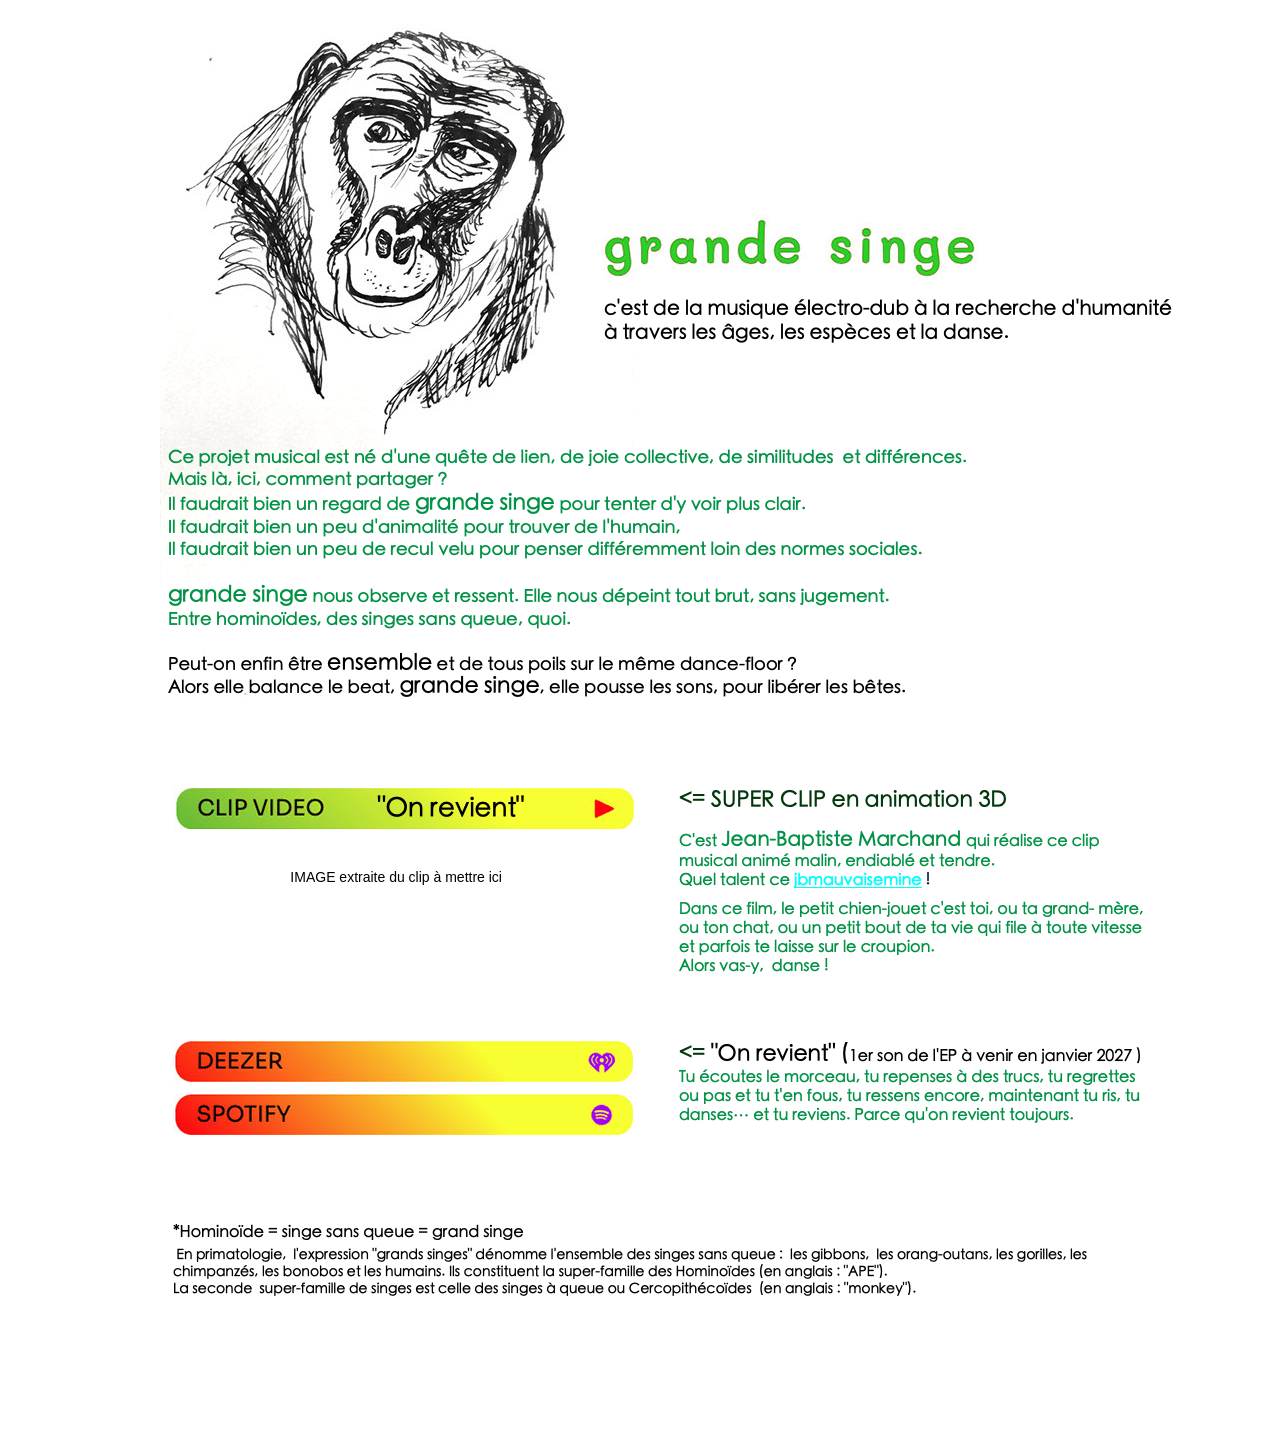
==== index.html @ a8f33d70 "Add files via upload" ====
<!DOCTYPE html>
<html class="nojs html css_verticalspacer" lang="fr-FR">
 <head>

  <meta http-equiv="Content-type" content="text/html;charset=UTF-8"/>
  <meta name="generator" content="2018.0.0.379"/>
  
  <script type="text/javascript">
   // Update the 'nojs'/'js' class on the html node
document.documentElement.className = document.documentElement.className.replace(/\bnojs\b/g, 'js');

// Check that all required assets are uploaded and up-to-date
if(typeof Muse == "undefined") window.Muse = {}; window.Muse.assets = {"required":["museutils.js", "museconfig.js", "jquery.watch.js", "require.js", "index.css"], "outOfDate":[]};
</script>
  
  <title>page grande singe unique</title>
  <!-- CSS -->
  <link rel="stylesheet" type="text/css" href="css/site_global.css?crc=3926974155"/>
  <link rel="stylesheet" type="text/css" href="css/master_copie--de-grande-singe.css?crc=3824530138"/>
  <link rel="stylesheet" type="text/css" href="css/index.css?crc=3778093501" id="pagesheet"/>
   </head>
 <body>

  <div class="clearfix" id="page"><!-- group -->
   <div class="grpelem" id="u10924"><!-- content --></div>
   <!-- m_editable region-id="editable-static-tag-U11011-BP_infinity" template="index.html" data-type="image" -->
   <div class="clip_frame grpelem" id="u11011" data-muse-uid="U11011" data-muse-type="img_frame"><!-- image -->
    <img class="block" id="u11011_img" src="images/grande%20singe%20rectangle%20-%20clair-crop-u11011.jpg?crc=208035547" alt="" width="475" height="724" data-muse-src="images/grande%20singe%20rectangle%20-%20clair-crop-u11011.jpg?crc=208035547"/>
   </div>
   <!-- /m_editable -->
   <img class="grpelem" id="u10946-32" alt="Ce projet musical est né d'une quête de lien, de joie collective, de similitudes et différences. Mais là, ici, comment partager ? Il faudrait bien un regard de grande singe pour tenter d'y voir plus clair. Il faudrait bien un peu d'animalité pour trouver de l'humain, Il faudrait bien un peu de recul velu pour penser différemment loin des normes sociales. grande singe nous observe et ressent. Elle nous dépeint tout brut, sans jugement. Entre hominoïdes, des singes sans queue, quoi. Peut-on enfin être ensemble et de tous poils sur le même dance-floor ? Alors elle balance le beat, grande singe, elle pousse les sons, pour libérer les bêtes. " width="1000" height="273" src="images/u10946-32.png?crc=3917825367" data-IBE-flags="txtStyleSrc"/><!-- rasterized frame -->
   <!-- m_editable region-id="editable-static-tag-U10943-BP_infinity" template="index.html" data-type="image" -->
   <div class="clip_frame grpelem" id="u10943" data-muse-uid="U10943" data-muse-type="img_frame"><!-- image -->
    <img class="block" id="u10943_img" src="images/grandes%20singe%20titre-crop-u10943.jpg?crc=4158777991" alt="" width="438" height="66" data-muse-src="images/grandes%20singe%20titre-crop-u10943.jpg?crc=4158777991"/>
   </div>
   <!-- /m_editable -->
   <img class="grpelem" id="u10948-22" alt="&lt;= SUPER CLIP en animation 3D C'est Jean-Baptiste Marchand qui réalise ce clip musical animé malin, endiablé et tendre. Quel talent ce jbmauvaisemine ! Dans ce film, le petit chien-jouet c'est toi, ou ta grand- mère, ou ton chat, ou un petit bout de ta vie qui file à toute vitesse et parfois te laisse sur le croupion. Alors vas-y, danse !" width="469" height="188" src="images/u10948-22.png?crc=273986300" data-IBE-flags="txtStyleSrc"/><!-- rasterized frame -->
   <!-- m_editable region-id="editable-static-tag-U10977-BP_infinity" template="index.html" data-type="image" -->
   <div class="clip_frame grpelem" id="u10977" data-muse-uid="U10977" data-muse-type="img_frame"><!-- image -->
    <img class="block" id="u10977_img" src="images/grandes%20singe%20titre-crop-u10977.jpg?crc=3786342400" alt="" width="461" height="42" data-muse-src="images/grandes%20singe%20titre-crop-u10977.jpg?crc=3786342400"/>
   </div>
   <!-- /m_editable -->
   <!-- m_editable region-id="editable-static-tag-U10984-BP_infinity" template="index.html" data-type="image" -->
   <div class="clip_frame grpelem" id="u10984" data-muse-uid="U10984" data-muse-type="img_frame"><!-- image -->
    <img class="block" id="u10984_img" src="images/grandes%20singe%20titre-crop-u10984.jpg?crc=515493444" alt="" width="461" height="41" data-muse-src="images/grandes%20singe%20titre-crop-u10984.jpg?crc=515493444"/>
   </div>
   <!-- /m_editable -->
   <!-- m_editable region-id="editable-static-tag-U10991-BP_infinity" template="index.html" data-type="image" -->
   <div class="clip_frame grpelem" id="u10991" data-muse-uid="U10991" data-muse-type="img_frame"><!-- image -->
    <img class="block" id="u10991_img" src="images/grandes%20singe%20titre-crop-u10991.jpg?crc=456586243" alt="" width="461" height="41" data-muse-src="images/grandes%20singe%20titre-crop-u10991.jpg?crc=456586243"/>
   </div>
   <!-- /m_editable -->
   <img class="grpelem" id="u11021-4" alt="&nbsp;&quot;On revient&quot; " width="263" height="32" src="images/u11021-4.png?crc=3901456231" data-IBE-flags="txtStyleSrc"/><!-- rasterized frame -->
   <img class="grpelem" id="u10945-5" alt="c'est de la musique électro-dub à la recherche d'humanité à travers les âges, les espèces et la danse. " width="581" height="124" src="images/u10945-5.png?crc=4028539823" data-IBE-flags="txtStyleSrc"/><!-- rasterized frame -->
   <img class="grpelem" id="u11029-9" alt="*Hominoïde = singe sans queue = grand singe En primatologie, l'expression &quot;grands singes&quot; dénomme l'ensemble des singes sans queue : les gibbons, les orang-outans, les gorilles, les chimpanzés, les bonobos et les humains. Ils constituent la super-famille des Hominoïdes (en anglais : &quot;APE&quot;). La seconde super-famille de singes est celle des singes à queue ou Cercopithécoïdes (en anglais : &quot;monkey&quot;)." width="975" height="129" src="images/u11029-9.png?crc=3942510475" data-IBE-flags="txtStyleSrc"/><!-- rasterized frame -->
   <img class="grpelem" id="u11035-9" alt="&lt;= &quot;On revient&quot; (1er son de l'EP à venir en janvier 2027 ) Tu écoutes le morceau, tu repenses à des trucs, tu regrettes ou pas et tu t'en fous, tu ressens encore, maintenant tu ris, tu danses… et tu reviens. Parce qu'on revient toujours. " width="469" height="102" src="images/u11035-9.png?crc=4120525140" data-IBE-flags="txtStyleSrc"/><!-- rasterized frame -->
   <!-- m_editable region-id="editable-static-tag-U11038-BP_infinity" template="index.html" data-type="html" data-ice-options="disableImageResize,link,txtStyleTarget" -->
   <div class="clearfix grpelem" id="u11038-6" data-muse-uid="U11038" data-muse-type="txt_frame" data-IBE-flags="txtStyleSrc"><!-- content -->
    <p>&nbsp;</p>
    <p>&nbsp;</p>
    <p>&nbsp;&nbsp;&nbsp;&nbsp;&nbsp;&nbsp;&nbsp;&nbsp;&nbsp;&nbsp;&nbsp;&nbsp;&nbsp;&nbsp;&nbsp;&nbsp;&nbsp;&nbsp;&nbsp;&nbsp;&nbsp;&nbsp;&nbsp; IMAGE extraite du clip à mettre ici</p>
   </div>
   <!-- /m_editable -->
   <div class="verticalspacer" data-offset-top="1315" data-content-above-spacer="1397" data-content-below-spacer="97"></div>
  </div>
  <!-- Other scripts -->
  <script type="text/javascript">
   // Decide weather to suppress missing file error or not based on preference setting
var suppressMissingFileError = false
</script>
  <script type="text/javascript">
   window.Muse.assets.check=function(d){if(!window.Muse.assets.checked){window.Muse.assets.checked=!0;var b={},c=function(a,b){if(window.getComputedStyle){var c=window.getComputedStyle(a,null);return c&&c.getPropertyValue(b)||c&&c[b]||""}if(document.documentElement.currentStyle)return(c=a.currentStyle)&&c[b]||a.style&&a.style[b]||"";return""},a=function(a){if(a.match(/^rgb/))return a=a.replace(/\s+/g,"").match(/([\d\,]+)/gi)[0].split(","),(parseInt(a[0])<<16)+(parseInt(a[1])<<8)+parseInt(a[2]);if(a.match(/^\#/))return parseInt(a.substr(1),
16);return 0},g=function(g){for(var f=document.getElementsByTagName("link"),h=0;h<f.length;h++)if("text/css"==f[h].type){var i=(f[h].href||"").match(/\/?css\/([\w\-]+\.css)\?crc=(\d+)/);if(!i||!i[1]||!i[2])break;b[i[1]]=i[2]}f=document.createElement("div");f.className="version";f.style.cssText="display:none; width:1px; height:1px;";document.getElementsByTagName("body")[0].appendChild(f);for(h=0;h<Muse.assets.required.length;){var i=Muse.assets.required[h],l=i.match(/([\w\-\.]+)\.(\w+)$/),k=l&&l[1]?
l[1]:null,l=l&&l[2]?l[2]:null;switch(l.toLowerCase()){case "css":k=k.replace(/\W/gi,"_").replace(/^([^a-z])/gi,"_$1");f.className+=" "+k;k=a(c(f,"color"));l=a(c(f,"backgroundColor"));k!=0||l!=0?(Muse.assets.required.splice(h,1),"undefined"!=typeof b[i]&&(k!=b[i]>>>24||l!=(b[i]&16777215))&&Muse.assets.outOfDate.push(i)):h++;f.className="version";break;case "js":h++;break;default:throw Error("Unsupported file type: "+l);}}d?d().jquery!="1.8.3"&&Muse.assets.outOfDate.push("jquery-1.8.3.min.js"):Muse.assets.required.push("jquery-1.8.3.min.js");
f.parentNode.removeChild(f);if(Muse.assets.outOfDate.length||Muse.assets.required.length)f="Certains fichiers sur le serveur sont peut-être manquants ou incorrects. Videz le cache du navigateur et réessayez. Si le problème persiste, contactez le créateur du site.",g&&Muse.assets.outOfDate.length&&(f+="\nOut of date: "+Muse.assets.outOfDate.join(",")),g&&Muse.assets.required.length&&(f+="\nMissing: "+Muse.assets.required.join(",")),suppressMissingFileError?(f+="\nUse SuppressMissingFileError key in AppPrefs.xml to show missing file error pop up.",console.log(f)):alert(f)};location&&location.search&&location.search.match&&location.search.match(/muse_debug/gi)?
setTimeout(function(){g(!0)},5E3):g()}};
var muse_init=function(){require.config({baseUrl:""});require(["jquery","museutils","whatinput","jquery.watch"],function(d){var $ = d;$(document).ready(function(){try{
window.Muse.assets.check($);/* body */
Muse.Utils.transformMarkupToFixBrowserProblemsPreInit();/* body */
Muse.Utils.prepHyperlinks(true);/* body */
Muse.Utils.makeButtonsVisibleAfterSettingMinWidth();/* body */
Muse.Utils.fullPage('#page');/* 100% height page */
Muse.Utils.showWidgetsWhenReady();/* body */
Muse.Utils.transformMarkupToFixBrowserProblems();/* body */
}catch(b){if(b&&"function"==typeof b.notify?b.notify():Muse.Assert.fail("Error calling selector function: "+b),false)throw b;}})})};

</script>
  <!-- RequireJS script -->
  <script src="scripts/require.js?crc=4157109226" type="text/javascript" async data-main="scripts/museconfig.js?crc=380897831" onload="if (requirejs) requirejs.onError = function(requireType, requireModule) { if (requireType && requireType.toString && requireType.toString().indexOf && 0 <= requireType.toString().indexOf('#scripterror')) window.Muse.assets.check(); }" onerror="window.Muse.assets.check();"></script>
   </body>
</html>
---- css/site_global.css ----
html{min-height:100%;min-width:100%;-ms-text-size-adjust:none;}body,div,dl,dt,dd,ul,ol,li,nav,h1,h2,h3,h4,h5,h6,pre,code,form,fieldset,legend,input,button,textarea,p,blockquote,th,td,a{margin:0px;padding:0px;border-width:0px;border-style:solid;border-color:transparent;-webkit-transform-origin:left top;-ms-transform-origin:left top;-o-transform-origin:left top;transform-origin:left top;background-repeat:no-repeat;}button.submit-btn{-moz-box-sizing:content-box;-webkit-box-sizing:content-box;box-sizing:content-box;}.transition{-webkit-transition-property:background-image,background-position,background-color,border-color,border-radius,color,font-size,font-style,font-weight,letter-spacing,line-height,text-align,box-shadow,text-shadow,opacity;transition-property:background-image,background-position,background-color,border-color,border-radius,color,font-size,font-style,font-weight,letter-spacing,line-height,text-align,box-shadow,text-shadow,opacity;}.transition *{-webkit-transition:inherit;transition:inherit;}table{border-collapse:collapse;border-spacing:0px;}fieldset,img{border:0px;border-style:solid;-webkit-transform-origin:left top;-ms-transform-origin:left top;-o-transform-origin:left top;transform-origin:left top;}address,caption,cite,code,dfn,em,strong,th,var,optgroup{font-style:inherit;font-weight:inherit;}del,ins{text-decoration:none;}li{list-style:none;}caption,th{text-align:left;}h1,h2,h3,h4,h5,h6{font-size:100%;font-weight:inherit;}input,button,textarea,select,optgroup,option{font-family:inherit;font-size:inherit;font-style:inherit;font-weight:inherit;}.form-grp input,.form-grp textarea{-webkit-appearance:none;-webkit-border-radius:0;}body{font-family:Arial, Helvetica Neue, Helvetica, sans-serif;text-align:left;font-size:14px;line-height:17px;word-wrap:break-word;text-rendering:optimizeLegibility;-moz-font-feature-settings:'liga';-ms-font-feature-settings:'liga';-webkit-font-feature-settings:'liga';font-feature-settings:'liga';}a:link{color:#00FFFF;text-decoration:underline;}a:visited{color:#00FFFF;text-decoration:underline;}a:hover{color:#00FFFF;font-weight:bold;text-decoration:underline;}a:active{color:#F7931E;text-decoration:inherit;}a.nontext{color:black;text-decoration:none;font-style:normal;font-weight:normal;}.ts-Style-de-lien-par-d-faut--MENU-jaune a:link{color:#FFFF00;text-decoration:inherit;}.ts-Style-de-lien-par-d-faut--MENU-jaune a:visited{color:#FFFF00;text-decoration:inherit;}.ts-Style-de-lien-par-d-faut--MENU-jaune a:hover{color:#F7931E;font-weight:bold;text-decoration:inherit;}a,.ts-Style-de-lien-par-d-faut--MENU-jaune a,.ts-Style-de-lien-par-d-faut--MENU-bleu a{color:inherit;text-decoration:inherit;}.ts-Style-de-lien-par-d-faut--MENU-bleu a:link{color:#00FFFF;text-decoration:inherit;}.ts-Style-de-lien-par-d-faut--MENU-bleu a:visited{color:#00FFFF;text-decoration:inherit;}.ts-Style-de-lien-par-d-faut--MENU-bleu a:hover{color:#00FFFF;font-weight:bold;text-decoration:underline;}.ts-Style-de-lien-par-d-faut--MENU-jaune a:active,.ts-Style-de-lien-par-d-faut--MENU-bleu a:active{color:#F7931E;text-decoration:inherit;}.normal_text{color:#000000;direction:ltr;font-family:Arial, Helvetica Neue, Helvetica, sans-serif;font-size:14px;font-style:normal;font-weight:normal;letter-spacing:0px;line-height:17px;text-align:left;text-decoration:none;text-indent:0px;text-transform:none;vertical-align:0px;padding:0px;}.list0 li:before{position:absolute;right:100%;letter-spacing:0px;text-decoration:none;font-weight:normal;font-style:normal;}.rtl-list li:before{right:auto;left:100%;}.nls-None > li:before,.nls-None .list3 > li:before,.nls-None .list6 > li:before{margin-right:6px;content:'•';}.nls-None .list1 > li:before,.nls-None .list4 > li:before,.nls-None .list7 > li:before{margin-right:6px;content:'○';}.nls-None,.nls-None .list1,.nls-None .list2,.nls-None .list3,.nls-None .list4,.nls-None .list5,.nls-None .list6,.nls-None .list7,.nls-None .list8{padding-left:34px;}.nls-None.rtl-list,.nls-None .list1.rtl-list,.nls-None .list2.rtl-list,.nls-None .list3.rtl-list,.nls-None .list4.rtl-list,.nls-None .list5.rtl-list,.nls-None .list6.rtl-list,.nls-None .list7.rtl-list,.nls-None .list8.rtl-list{padding-left:0px;padding-right:34px;}.nls-None .list2 > li:before,.nls-None .list5 > li:before,.nls-None .list8 > li:before{margin-right:6px;content:'-';}.nls-None.rtl-list > li:before,.nls-None .list1.rtl-list > li:before,.nls-None .list2.rtl-list > li:before,.nls-None .list3.rtl-list > li:before,.nls-None .list4.rtl-list > li:before,.nls-None .list5.rtl-list > li:before,.nls-None .list6.rtl-list > li:before,.nls-None .list7.rtl-list > li:before,.nls-None .list8.rtl-list > li:before{margin-right:0px;margin-left:6px;}.TabbedPanelsTab{white-space:nowrap;}.MenuBar .MenuBarView,.MenuBar .SubMenuView{display:block;list-style:none;}.MenuBar .SubMenu{display:none;position:absolute;}.NoWrap{white-space:nowrap;word-wrap:normal;}.rootelem{margin-left:auto;margin-right:auto;}.colelem{display:inline;float:left;clear:both;}.clearfix:after{content:"\0020";visibility:hidden;display:block;height:0px;clear:both;}*:first-child+html .clearfix{zoom:1;}.clip_frame{overflow:hidden;}.popup_anchor{position:relative;width:0px;height:0px;}.allow_click_through *{pointer-events:auto;}.popup_element{z-index:100000;}.svg{display:block;vertical-align:top;}span.wrap{content:'';clear:left;display:block;}span.actAsInlineDiv{display:inline-block;}.position_content,.excludeFromNormalFlow{float:left;}.preload_images{position:absolute;overflow:hidden;left:-9999px;top:-9999px;height:1px;width:1px;}.preload{height:1px;width:1px;}.animateStates{-webkit-transition:0.3s ease-in-out;-moz-transition:0.3s ease-in-out;-o-transition:0.3s ease-in-out;transition:0.3s ease-in-out;}[data-whatinput="mouse"] *:focus,[data-whatinput="touch"] *:focus,input:focus,textarea:focus{outline:none;}textarea{resize:none;overflow:auto;}.allow_click_through,.fld-prompt{pointer-events:none;}.wrapped-input{position:absolute;top:0px;left:0px;background:transparent;border:none;}.submit-btn{z-index:50000;cursor:pointer;}.anchor_item{width:22px;height:18px;}.MenuBar .SubMenuVisible,.MenuBarVertical .SubMenuVisible,.MenuBar .SubMenu .SubMenuVisible,.popup_element.Active,span.actAsPara,.actAsDiv,a.nonblock.nontext,img.block{display:block;}.widget_invisible,.js .invi,.js .mse_pre_init{visibility:hidden;}.ose_ei{visibility:hidden;z-index:0;}.no_vert_scroll{overflow-y:hidden;}.always_vert_scroll{overflow-y:scroll;}.always_horz_scroll{overflow-x:scroll;}.fullscreen{overflow:hidden;left:0px;top:0px;position:fixed;height:100%;width:100%;-moz-box-sizing:border-box;-webkit-box-sizing:border-box;-ms-box-sizing:border-box;box-sizing:border-box;}.fullwidth{position:absolute;}.borderbox{-moz-box-sizing:border-box;-webkit-box-sizing:border-box;-ms-box-sizing:border-box;box-sizing:border-box;}.scroll_wrapper{position:absolute;overflow:auto;left:0px;right:0px;top:0px;bottom:0px;padding-top:0px;padding-bottom:0px;margin-top:0px;margin-bottom:0px;}.browser_width > *{position:absolute;left:0px;right:0px;}.grpelem,.accordion_wrapper{display:inline;float:left;}.fld-checkbox input[type=checkbox],.fld-radiobutton input[type=radio]{position:absolute;overflow:hidden;clip:rect(0px, 0px, 0px, 0px);height:1px;width:1px;margin:-1px;padding:0px;border:0px;}.fld-checkbox input[type=checkbox] + label,.fld-radiobutton input[type=radio] + label{display:inline-block;background-repeat:no-repeat;cursor:pointer;float:left;width:100%;height:100%;}.pointer_cursor,.fld-recaptcha-mode,.fld-recaptcha-refresh,.fld-recaptcha-help{cursor:pointer;}p,h1,h2,h3,h4,h5,h6,ol,ul,span.actAsPara{max-height:1000000px;}.superscript{vertical-align:super;font-size:66%;line-height:0px;}.subscript{vertical-align:sub;font-size:66%;line-height:0px;}.horizontalSlideShow{-ms-touch-action:pan-y;touch-action:pan-y;}.verticalSlideShow{-ms-touch-action:pan-x;touch-action:pan-x;}.colelem100,.verticalspacer{clear:both;}.list0 li,.MenuBar .MenuItemContainer,.SlideShowContentPanel .fullscreen img,.css_verticalspacer .verticalspacer{position:relative;}.popup_element.Inactive,.js .disn,.js .an_invi,.hidden,.breakpoint{display:none;}#muse_css_mq{position:absolute;display:none;background-color:#FFFFFE;}.fluid_height_spacer{width:0.01px;}.muse_check_css{display:none;position:fixed;}@media screen and (-webkit-min-device-pixel-ratio:0){body{text-rendering:auto;}}
---- css/master_copie--de-grande-singe.css ----
/* empty css file */
---- css/index.css ----
.version.index{color:#0000E1;background-color:#3121BD;}#page{z-index:1;width:960px;min-height:485px;background-image:none;border-width:0px;border-color:#000000;background-color:transparent;padding-bottom:15px;margin-left:auto;margin-right:auto;}#u10924{z-index:2;width:571px;height:1379px;position:relative;margin-right:-10000px;margin-top:-18px;left:-100px;}.ie #u10924{background-color:#FFFFFF;opacity:0.01;-ms-filter:"progid:DXImageTransform.Microsoft.Alpha(Opacity=1)";filter:alpha(opacity=1);}#u11011{z-index:3;width:474px;background-color:transparent;position:relative;margin-right:-10000px;margin-top:-36px;}#u10946-32{z-index:5;display:block;vertical-align:top;position:relative;margin-right:-10000px;margin-top:410px;left:8px;}#u10943{z-index:37;width:438px;background-color:transparent;position:relative;margin-right:-10000px;margin-top:178px;left:409px;}#u10948-22{z-index:39;display:block;vertical-align:top;position:relative;margin-right:-10000px;margin-top:751px;left:519px;}#u10977{z-index:61;width:461px;background-color:transparent;position:relative;margin-right:-10000px;margin-top:751px;left:13px;}#u10984{z-index:63;width:461px;background-color:transparent;position:relative;margin-right:-10000px;margin-top:1005px;left:13px;}#u10991{z-index:65;width:461px;background-color:transparent;position:relative;margin-right:-10000px;margin-top:1058px;left:13px;}#u11021-4{z-index:67;display:block;vertical-align:top;position:relative;margin-right:-10000px;margin-top:756px;left:211px;}#u10945-5{z-index:71;display:block;vertical-align:top;position:relative;margin-right:-10000px;margin-top:260px;left:444px;}#u11029-9{z-index:76;display:block;vertical-align:top;position:relative;margin-right:-10000px;margin-top:1186px;left:13px;}#u11035-9{z-index:85;display:block;vertical-align:top;position:relative;margin-right:-10000px;margin-top:1005px;left:519px;}#u11038-6{z-index:94;width:414px;min-height:132px;background-color:transparent;position:relative;margin-right:-10000px;margin-top:799px;left:37px;}.css_verticalspacer .verticalspacer{height:calc(100vh - 1494px);}#muse_css_mq,.html{background-color:#FFFFFF;}body{position:relative;min-width:960px;padding-top:36px;padding-bottom:36px;}
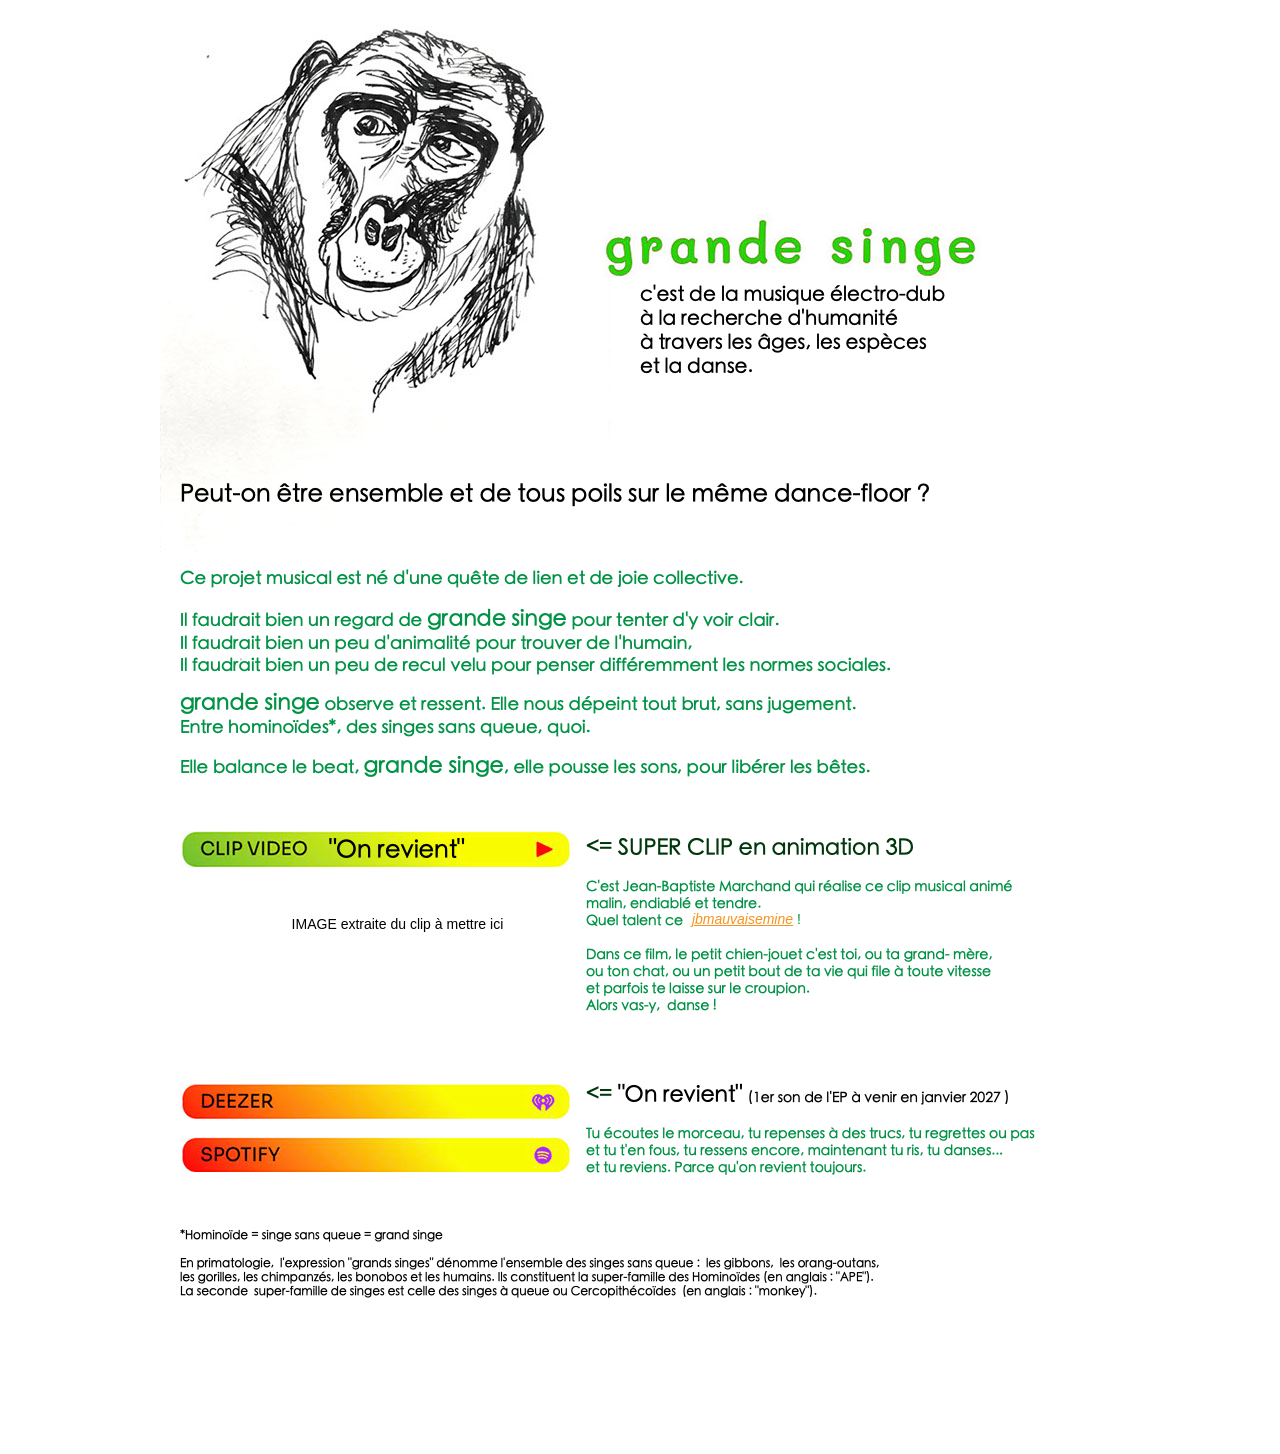
==== commit ba83e7e9: "Add files via upload" ====
--- a/index.html
+++ b/index.html
@@ -13,11 +13,11 @@
 if(typeof Muse == "undefined") window.Muse = {}; window.Muse.assets = {"required":["museutils.js", "museconfig.js", "jquery.watch.js", "require.js", "index.css"], "outOfDate":[]};
 </script>
   
-  <title>page grande singe unique</title>
+  <title>grande singe</title>
   <!-- CSS -->
-  <link rel="stylesheet" type="text/css" href="css/site_global.css?crc=3926974155"/>
-  <link rel="stylesheet" type="text/css" href="css/master_copie--de-grande-singe.css?crc=3824530138"/>
-  <link rel="stylesheet" type="text/css" href="css/index.css?crc=3778093501" id="pagesheet"/>
+  <link rel="stylesheet" type="text/css" href="css/site_global.css?crc=394689634"/>
+  <link rel="stylesheet" type="text/css" href="css/master_gabarit-grande-singe.css?crc=3824530138"/>
+  <link rel="stylesheet" type="text/css" href="css/index.css?crc=3834442740" id="pagesheet"/>
    </head>
  <body>
 
@@ -25,43 +25,54 @@
    <div class="grpelem" id="u10924"><!-- content --></div>
    <!-- m_editable region-id="editable-static-tag-U11011-BP_infinity" template="index.html" data-type="image" -->
    <div class="clip_frame grpelem" id="u11011" data-muse-uid="U11011" data-muse-type="img_frame"><!-- image -->
-    <img class="block" id="u11011_img" src="images/grande%20singe%20rectangle%20-%20clair-crop-u11011.jpg?crc=208035547" alt="" width="475" height="724" data-muse-src="images/grande%20singe%20rectangle%20-%20clair-crop-u11011.jpg?crc=208035547"/>
+    <img class="block" id="u11011_img" src="images/grande%20singe%20rectangle%20-%20clair-crop-u11011.jpg?crc=3883086718" alt="" width="452" height="689" data-muse-src="images/grande%20singe%20rectangle%20-%20clair-crop-u11011.jpg?crc=3883086718"/>
    </div>
    <!-- /m_editable -->
-   <img class="grpelem" id="u10946-32" alt="Ce projet musical est né d'une quête de lien, de joie collective, de similitudes et différences. Mais là, ici, comment partager ? Il faudrait bien un regard de grande singe pour tenter d'y voir plus clair. Il faudrait bien un peu d'animalité pour trouver de l'humain, Il faudrait bien un peu de recul velu pour penser différemment loin des normes sociales. grande singe nous observe et ressent. Elle nous dépeint tout brut, sans jugement. Entre hominoïdes, des singes sans queue, quoi. Peut-on enfin être ensemble et de tous poils sur le même dance-floor ? Alors elle balance le beat, grande singe, elle pousse les sons, pour libérer les bêtes. " width="1000" height="273" src="images/u10946-32.png?crc=3917825367" data-IBE-flags="txtStyleSrc"/><!-- rasterized frame -->
+   <img class="grpelem" id="u10946-25" alt="Ce projet musical est né d'une quête de lien et de joie collective. Il faudrait bien un regard de grande singe pour tenter d'y voir clair. Il faudrait bien un peu d'animalité pour trouver de l'humain, Il faudrait bien un peu de recul velu pour penser différemment les normes sociales. grande singe observe et ressent. Elle nous dépeint tout brut, sans jugement. Entre hominoïdes*, des singes sans queue, quoi. Elle balance le beat, grande singe, elle pousse les sons, pour libérer les bêtes." width="932" height="218" src="images/u10946-25.png?crc=197262563" data-IBE-flags="txtStyleSrc"/><!-- rasterized frame -->
    <!-- m_editable region-id="editable-static-tag-U10943-BP_infinity" template="index.html" data-type="image" -->
    <div class="clip_frame grpelem" id="u10943" data-muse-uid="U10943" data-muse-type="img_frame"><!-- image -->
-    <img class="block" id="u10943_img" src="images/grandes%20singe%20titre-crop-u10943.jpg?crc=4158777991" alt="" width="438" height="66" data-muse-src="images/grandes%20singe%20titre-crop-u10943.jpg?crc=4158777991"/>
+    <img class="block" id="u10943_img" src="images/grandes%20singe%20titre-crop-u10943.jpg?crc=78168127" alt="" width="438" height="66" data-muse-src="images/grandes%20singe%20titre-crop-u10943.jpg?crc=78168127"/>
    </div>
    <!-- /m_editable -->
-   <img class="grpelem" id="u10948-22" alt="&lt;= SUPER CLIP en animation 3D C'est Jean-Baptiste Marchand qui réalise ce clip musical animé malin, endiablé et tendre. Quel talent ce jbmauvaisemine ! Dans ce film, le petit chien-jouet c'est toi, ou ta grand- mère, ou ton chat, ou un petit bout de ta vie qui file à toute vitesse et parfois te laisse sur le croupion. Alors vas-y, danse !" width="469" height="188" src="images/u10948-22.png?crc=273986300" data-IBE-flags="txtStyleSrc"/><!-- rasterized frame -->
+   <img class="grpelem" id="u10948-19" alt="&lt;= SUPER CLIP en animation 3D C'est Jean-Baptiste Marchand qui réalise ce clip musical animé malin, endiablé et tendre. Quel talent ce Dans ce film, le petit chien-jouet c'est toi, ou ta grand- mère, ou ton chat, ou un petit bout de ta vie qui file à toute vitesse et parfois te laisse sur le croupion. Alors vas-y, danse !" width="469" height="179" src="images/u10948-19.png?crc=306227788" data-IBE-flags="txtStyleSrc"/><!-- rasterized frame -->
    <!-- m_editable region-id="editable-static-tag-U10977-BP_infinity" template="index.html" data-type="image" -->
    <div class="clip_frame grpelem" id="u10977" data-muse-uid="U10977" data-muse-type="img_frame"><!-- image -->
-    <img class="block" id="u10977_img" src="images/grandes%20singe%20titre-crop-u10977.jpg?crc=3786342400" alt="" width="461" height="42" data-muse-src="images/grandes%20singe%20titre-crop-u10977.jpg?crc=3786342400"/>
+    <img class="block" id="u10977_img" src="images/grandes%20singe%20titre-crop-u10977.jpg?crc=517582957" alt="" width="390" height="36" data-muse-src="images/grandes%20singe%20titre-crop-u10977.jpg?crc=517582957"/>
    </div>
    <!-- /m_editable -->
    <!-- m_editable region-id="editable-static-tag-U10984-BP_infinity" template="index.html" data-type="image" -->
    <div class="clip_frame grpelem" id="u10984" data-muse-uid="U10984" data-muse-type="img_frame"><!-- image -->
-    <img class="block" id="u10984_img" src="images/grandes%20singe%20titre-crop-u10984.jpg?crc=515493444" alt="" width="461" height="41" data-muse-src="images/grandes%20singe%20titre-crop-u10984.jpg?crc=515493444"/>
+    <img class="block" id="u10984_img" src="images/grandes%20singe%20titre-crop-u10984.jpg?crc=4028469671" alt="" width="390" height="35" data-muse-src="images/grandes%20singe%20titre-crop-u10984.jpg?crc=4028469671"/>
    </div>
    <!-- /m_editable -->
    <!-- m_editable region-id="editable-static-tag-U10991-BP_infinity" template="index.html" data-type="image" -->
    <div class="clip_frame grpelem" id="u10991" data-muse-uid="U10991" data-muse-type="img_frame"><!-- image -->
-    <img class="block" id="u10991_img" src="images/grandes%20singe%20titre-crop-u10991.jpg?crc=456586243" alt="" width="461" height="41" data-muse-src="images/grandes%20singe%20titre-crop-u10991.jpg?crc=456586243"/>
+    <img class="block" id="u10991_img" src="images/grandes%20singe%20titre-crop-u10991.jpg?crc=4023196597" alt="" width="390" height="35" data-muse-src="images/grandes%20singe%20titre-crop-u10991.jpg?crc=4023196597"/>
    </div>
    <!-- /m_editable -->
-   <img class="grpelem" id="u11021-4" alt="&nbsp;&quot;On revient&quot; " width="263" height="32" src="images/u11021-4.png?crc=3901456231" data-IBE-flags="txtStyleSrc"/><!-- rasterized frame -->
-   <img class="grpelem" id="u10945-5" alt="c'est de la musique électro-dub à la recherche d'humanité à travers les âges, les espèces et la danse. " width="581" height="124" src="images/u10945-5.png?crc=4028539823" data-IBE-flags="txtStyleSrc"/><!-- rasterized frame -->
-   <img class="grpelem" id="u11029-9" alt="*Hominoïde = singe sans queue = grand singe En primatologie, l'expression &quot;grands singes&quot; dénomme l'ensemble des singes sans queue : les gibbons, les orang-outans, les gorilles, les chimpanzés, les bonobos et les humains. Ils constituent la super-famille des Hominoïdes (en anglais : &quot;APE&quot;). La seconde super-famille de singes est celle des singes à queue ou Cercopithécoïdes (en anglais : &quot;monkey&quot;)." width="975" height="129" src="images/u11029-9.png?crc=3942510475" data-IBE-flags="txtStyleSrc"/><!-- rasterized frame -->
-   <img class="grpelem" id="u11035-9" alt="&lt;= &quot;On revient&quot; (1er son de l'EP à venir en janvier 2027 ) Tu écoutes le morceau, tu repenses à des trucs, tu regrettes ou pas et tu t'en fous, tu ressens encore, maintenant tu ris, tu danses… et tu reviens. Parce qu'on revient toujours. " width="469" height="102" src="images/u11035-9.png?crc=4120525140" data-IBE-flags="txtStyleSrc"/><!-- rasterized frame -->
+   <img class="grpelem" id="u11021-4" alt="&nbsp;&quot;On revient&quot; " width="171" height="31" src="images/u11021-4.png?crc=356208592" data-IBE-flags="txtStyleSrc"/><!-- rasterized frame -->
+   <img class="grpelem" id="u10945-10" alt="c'est de la musique électro-dub à la recherche d'humanité à travers les âges, les espèces et la danse." width="415" height="96" src="images/u10945-10.png?crc=490461376" data-IBE-flags="txtStyleSrc"/><!-- rasterized frame -->
+   <img class="grpelem" id="u11029-11" alt="*Hominoïde = singe sans queue = grand singe En primatologie, l'expression &quot;grands singes&quot; dénomme l'ensemble des singes sans queue : les gibbons, les orang-outans, les gorilles, les chimpanzés, les bonobos et les humains. Ils constituent la super-famille des Hominoïdes (en anglais : &quot;APE&quot;). La seconde super-famille de singes est celle des singes à queue ou Cercopithécoïdes (en anglais : &quot;monkey&quot;)." width="908" height="129" src="images/u11029-11.png?crc=424804955" data-IBE-flags="txtStyleSrc"/><!-- rasterized frame -->
+   <img class="grpelem" id="u11035-14" alt="&lt;= &quot;On revient&quot; (1er son de l'EP à venir en janvier 2027 ) Tu écoutes le morceau, tu repenses à des trucs, tu regrettes ou pas et tu t'en fous, tu ressens encore, maintenant tu ris, tu danses... et tu reviens. Parce qu'on revient toujours. " width="469" height="111" src="images/u11035-14.png?crc=3879833206" data-IBE-flags="txtStyleSrc"/><!-- rasterized frame -->
    <!-- m_editable region-id="editable-static-tag-U11038-BP_infinity" template="index.html" data-type="html" data-ice-options="disableImageResize,link,txtStyleTarget" -->
    <div class="clearfix grpelem" id="u11038-6" data-muse-uid="U11038" data-muse-type="txt_frame" data-IBE-flags="txtStyleSrc"><!-- content -->
     <p>&nbsp;</p>
     <p>&nbsp;</p>
-    <p>&nbsp;&nbsp;&nbsp;&nbsp;&nbsp;&nbsp;&nbsp;&nbsp;&nbsp;&nbsp;&nbsp;&nbsp;&nbsp;&nbsp;&nbsp;&nbsp;&nbsp;&nbsp;&nbsp;&nbsp;&nbsp;&nbsp;&nbsp; IMAGE extraite du clip à mettre ici</p>
+    <p id="u11038-4">&nbsp;IMAGE extraite du clip à mettre ici</p>
    </div>
    <!-- /m_editable -->
-   <div class="verticalspacer" data-offset-top="1315" data-content-above-spacer="1397" data-content-below-spacer="97"></div>
+   <img class="grpelem" id="u11041-6" alt="Peut-on être ensemble et de tous poils sur le même dance-floor ? " width="940" height="42" src="images/u11041-6.png?crc=4071096206" data-IBE-flags="txtStyleSrc"/><!-- rasterized frame -->
+   <!-- m_editable region-id="editable-static-tag-U11047-BP_infinity" template="index.html" data-type="html" data-ice-options="disableImageResize,link,txtStyleTarget" -->
+   <div class="clearfix grpelem" id="u11047-3" data-muse-uid="U11047" data-muse-type="txt_frame" data-IBE-flags="txtStyleSrc"><!-- content -->
+    <p>&nbsp;</p>
+   </div>
+   <!-- /m_editable -->
+   <!-- m_editable region-id="editable-static-tag-U11053-BP_infinity" template="index.html" data-type="html" data-ice-options="disableImageResize,link,txtStyleTarget" -->
+   <div class="clearfix grpelem" id="u11053-9" data-muse-uid="U11053" data-muse-type="txt_frame" data-IBE-flags="txtStyleSrc"><!-- content -->
+    <p><span id="u11053">&nbsp;</span><span><a class="nonblock" href="https://www.jbmauvaisemine.fr/"><span id="u11053-2">jbmauvaisemine</span></a></span><span id="u11053-5"> </span>!</p>
+   </div>
+   <!-- /m_editable -->
+   <div class="verticalspacer" data-offset-top="1321" data-content-above-spacer="1397" data-content-below-spacer="97"></div>
   </div>
   <!-- Other scripts -->
   <script type="text/javascript">
--- a/css/site_global.css
+++ b/css/site_global.css
@@ -1 +1 @@
-html{min-height:100%;min-width:100%;-ms-text-size-adjust:none;}body,div,dl,dt,dd,ul,ol,li,nav,h1,h2,h3,h4,h5,h6,pre,code,form,fieldset,legend,input,button,textarea,p,blockquote,th,td,a{margin:0px;padding:0px;border-width:0px;border-style:solid;border-color:transparent;-webkit-transform-origin:left top;-ms-transform-origin:left top;-o-transform-origin:left top;transform-origin:left top;background-repeat:no-repeat;}button.submit-btn{-moz-box-sizing:content-box;-webkit-box-sizing:content-box;box-sizing:content-box;}.transition{-webkit-transition-property:background-image,background-position,background-color,border-color,border-radius,color,font-size,font-style,font-weight,letter-spacing,line-height,text-align,box-shadow,text-shadow,opacity;transition-property:background-image,background-position,background-color,border-color,border-radius,color,font-size,font-style,font-weight,letter-spacing,line-height,text-align,box-shadow,text-shadow,opacity;}.transition *{-webkit-transition:inherit;transition:inherit;}table{border-collapse:collapse;border-spacing:0px;}fieldset,img{border:0px;border-style:solid;-webkit-transform-origin:left top;-ms-transform-origin:left top;-o-transform-origin:left top;transform-origin:left top;}address,caption,cite,code,dfn,em,strong,th,var,optgroup{font-style:inherit;font-weight:inherit;}del,ins{text-decoration:none;}li{list-style:none;}caption,th{text-align:left;}h1,h2,h3,h4,h5,h6{font-size:100%;font-weight:inherit;}input,button,textarea,select,optgroup,option{font-family:inherit;font-size:inherit;font-style:inherit;font-weight:inherit;}.form-grp input,.form-grp textarea{-webkit-appearance:none;-webkit-border-radius:0;}body{font-family:Arial, Helvetica Neue, Helvetica, sans-serif;text-align:left;font-size:14px;line-height:17px;word-wrap:break-word;text-rendering:optimizeLegibility;-moz-font-feature-settings:'liga';-ms-font-feature-settings:'liga';-webkit-font-feature-settings:'liga';font-feature-settings:'liga';}a:link{color:#00FFFF;text-decoration:underline;}a:visited{color:#00FFFF;text-decoration:underline;}a:hover{color:#00FFFF;font-weight:bold;text-decoration:underline;}a:active{color:#F7931E;text-decoration:inherit;}a.nontext{color:black;text-decoration:none;font-style:normal;font-weight:normal;}.ts-Style-de-lien-par-d-faut--MENU-jaune a:link{color:#FFFF00;text-decoration:inherit;}.ts-Style-de-lien-par-d-faut--MENU-jaune a:visited{color:#FFFF00;text-decoration:inherit;}.ts-Style-de-lien-par-d-faut--MENU-jaune a:hover{color:#F7931E;font-weight:bold;text-decoration:inherit;}a,.ts-Style-de-lien-par-d-faut--MENU-jaune a,.ts-Style-de-lien-par-d-faut--MENU-bleu a{color:inherit;text-decoration:inherit;}.ts-Style-de-lien-par-d-faut--MENU-bleu a:link{color:#00FFFF;text-decoration:inherit;}.ts-Style-de-lien-par-d-faut--MENU-bleu a:visited{color:#00FFFF;text-decoration:inherit;}.ts-Style-de-lien-par-d-faut--MENU-bleu a:hover{color:#00FFFF;font-weight:bold;text-decoration:underline;}.ts-Style-de-lien-par-d-faut--MENU-jaune a:active,.ts-Style-de-lien-par-d-faut--MENU-bleu a:active{color:#F7931E;text-decoration:inherit;}.normal_text{color:#000000;direction:ltr;font-family:Arial, Helvetica Neue, Helvetica, sans-serif;font-size:14px;font-style:normal;font-weight:normal;letter-spacing:0px;line-height:17px;text-align:left;text-decoration:none;text-indent:0px;text-transform:none;vertical-align:0px;padding:0px;}.list0 li:before{position:absolute;right:100%;letter-spacing:0px;text-decoration:none;font-weight:normal;font-style:normal;}.rtl-list li:before{right:auto;left:100%;}.nls-None > li:before,.nls-None .list3 > li:before,.nls-None .list6 > li:before{margin-right:6px;content:'•';}.nls-None .list1 > li:before,.nls-None .list4 > li:before,.nls-None .list7 > li:before{margin-right:6px;content:'○';}.nls-None,.nls-None .list1,.nls-None .list2,.nls-None .list3,.nls-None .list4,.nls-None .list5,.nls-None .list6,.nls-None .list7,.nls-None .list8{padding-left:34px;}.nls-None.rtl-list,.nls-None .list1.rtl-list,.nls-None .list2.rtl-list,.nls-None .list3.rtl-list,.nls-None .list4.rtl-list,.nls-None .list5.rtl-list,.nls-None .list6.rtl-list,.nls-None .list7.rtl-list,.nls-None .list8.rtl-list{padding-left:0px;padding-right:34px;}.nls-None .list2 > li:before,.nls-None .list5 > li:before,.nls-None .list8 > li:before{margin-right:6px;content:'-';}.nls-None.rtl-list > li:before,.nls-None .list1.rtl-list > li:before,.nls-None .list2.rtl-list > li:before,.nls-None .list3.rtl-list > li:before,.nls-None .list4.rtl-list > li:before,.nls-None .list5.rtl-list > li:before,.nls-None .list6.rtl-list > li:before,.nls-None .list7.rtl-list > li:before,.nls-None .list8.rtl-list > li:before{margin-right:0px;margin-left:6px;}.TabbedPanelsTab{white-space:nowrap;}.MenuBar .MenuBarView,.MenuBar .SubMenuView{display:block;list-style:none;}.MenuBar .SubMenu{display:none;position:absolute;}.NoWrap{white-space:nowrap;word-wrap:normal;}.rootelem{margin-left:auto;margin-right:auto;}.colelem{display:inline;float:left;clear:both;}.clearfix:after{content:"\0020";visibility:hidden;display:block;height:0px;clear:both;}*:first-child+html .clearfix{zoom:1;}.clip_frame{overflow:hidden;}.popup_anchor{position:relative;width:0px;height:0px;}.allow_click_through *{pointer-events:auto;}.popup_element{z-index:100000;}.svg{display:block;vertical-align:top;}span.wrap{content:'';clear:left;display:block;}span.actAsInlineDiv{display:inline-block;}.position_content,.excludeFromNormalFlow{float:left;}.preload_images{position:absolute;overflow:hidden;left:-9999px;top:-9999px;height:1px;width:1px;}.preload{height:1px;width:1px;}.animateStates{-webkit-transition:0.3s ease-in-out;-moz-transition:0.3s ease-in-out;-o-transition:0.3s ease-in-out;transition:0.3s ease-in-out;}[data-whatinput="mouse"] *:focus,[data-whatinput="touch"] *:focus,input:focus,textarea:focus{outline:none;}textarea{resize:none;overflow:auto;}.allow_click_through,.fld-prompt{pointer-events:none;}.wrapped-input{position:absolute;top:0px;left:0px;background:transparent;border:none;}.submit-btn{z-index:50000;cursor:pointer;}.anchor_item{width:22px;height:18px;}.MenuBar .SubMenuVisible,.MenuBarVertical .SubMenuVisible,.MenuBar .SubMenu .SubMenuVisible,.popup_element.Active,span.actAsPara,.actAsDiv,a.nonblock.nontext,img.block{display:block;}.widget_invisible,.js .invi,.js .mse_pre_init{visibility:hidden;}.ose_ei{visibility:hidden;z-index:0;}.no_vert_scroll{overflow-y:hidden;}.always_vert_scroll{overflow-y:scroll;}.always_horz_scroll{overflow-x:scroll;}.fullscreen{overflow:hidden;left:0px;top:0px;position:fixed;height:100%;width:100%;-moz-box-sizing:border-box;-webkit-box-sizing:border-box;-ms-box-sizing:border-box;box-sizing:border-box;}.fullwidth{position:absolute;}.borderbox{-moz-box-sizing:border-box;-webkit-box-sizing:border-box;-ms-box-sizing:border-box;box-sizing:border-box;}.scroll_wrapper{position:absolute;overflow:auto;left:0px;right:0px;top:0px;bottom:0px;padding-top:0px;padding-bottom:0px;margin-top:0px;margin-bottom:0px;}.browser_width > *{position:absolute;left:0px;right:0px;}.grpelem,.accordion_wrapper{display:inline;float:left;}.fld-checkbox input[type=checkbox],.fld-radiobutton input[type=radio]{position:absolute;overflow:hidden;clip:rect(0px, 0px, 0px, 0px);height:1px;width:1px;margin:-1px;padding:0px;border:0px;}.fld-checkbox input[type=checkbox] + label,.fld-radiobutton input[type=radio] + label{display:inline-block;background-repeat:no-repeat;cursor:pointer;float:left;width:100%;height:100%;}.pointer_cursor,.fld-recaptcha-mode,.fld-recaptcha-refresh,.fld-recaptcha-help{cursor:pointer;}p,h1,h2,h3,h4,h5,h6,ol,ul,span.actAsPara{max-height:1000000px;}.superscript{vertical-align:super;font-size:66%;line-height:0px;}.subscript{vertical-align:sub;font-size:66%;line-height:0px;}.horizontalSlideShow{-ms-touch-action:pan-y;touch-action:pan-y;}.verticalSlideShow{-ms-touch-action:pan-x;touch-action:pan-x;}.colelem100,.verticalspacer{clear:both;}.list0 li,.MenuBar .MenuItemContainer,.SlideShowContentPanel .fullscreen img,.css_verticalspacer .verticalspacer{position:relative;}.popup_element.Inactive,.js .disn,.js .an_invi,.hidden,.breakpoint{display:none;}#muse_css_mq{position:absolute;display:none;background-color:#FFFFFE;}.fluid_height_spacer{width:0.01px;}.muse_check_css{display:none;position:fixed;}@media screen and (-webkit-min-device-pixel-ratio:0){body{text-rendering:auto;}}+html{min-height:100%;min-width:100%;-ms-text-size-adjust:none;}body,div,dl,dt,dd,ul,ol,li,nav,h1,h2,h3,h4,h5,h6,pre,code,form,fieldset,legend,input,button,textarea,p,blockquote,th,td,a{margin:0px;padding:0px;border-width:0px;border-style:solid;border-color:transparent;-webkit-transform-origin:left top;-ms-transform-origin:left top;-o-transform-origin:left top;transform-origin:left top;background-repeat:no-repeat;}button.submit-btn{-moz-box-sizing:content-box;-webkit-box-sizing:content-box;box-sizing:content-box;}.transition{-webkit-transition-property:background-image,background-position,background-color,border-color,border-radius,color,font-size,font-style,font-weight,letter-spacing,line-height,text-align,box-shadow,text-shadow,opacity;transition-property:background-image,background-position,background-color,border-color,border-radius,color,font-size,font-style,font-weight,letter-spacing,line-height,text-align,box-shadow,text-shadow,opacity;}.transition *{-webkit-transition:inherit;transition:inherit;}table{border-collapse:collapse;border-spacing:0px;}fieldset,img{border:0px;border-style:solid;-webkit-transform-origin:left top;-ms-transform-origin:left top;-o-transform-origin:left top;transform-origin:left top;}address,caption,cite,code,dfn,em,strong,th,var,optgroup{font-style:inherit;font-weight:inherit;}del,ins{text-decoration:none;}li{list-style:none;}caption,th{text-align:left;}h1,h2,h3,h4,h5,h6{font-size:100%;font-weight:inherit;}input,button,textarea,select,optgroup,option{font-family:inherit;font-size:inherit;font-style:inherit;font-weight:inherit;}.form-grp input,.form-grp textarea{-webkit-appearance:none;-webkit-border-radius:0;}body{font-family:Arial, Helvetica Neue, Helvetica, sans-serif;text-align:left;font-size:14px;line-height:17px;word-wrap:break-word;text-rendering:optimizeLegibility;-moz-font-feature-settings:'liga';-ms-font-feature-settings:'liga';-webkit-font-feature-settings:'liga';font-feature-settings:'liga';}a{color:inherit;text-decoration:inherit;}a:link{color:#F7931E;text-decoration:underline;}a:visited{color:#8CC63F;text-decoration:underline;}a:hover{color:#39B54A;font-weight:bold;text-decoration:underline;}a:active{color:#F7931E;text-decoration:inherit;}a.nontext{color:black;text-decoration:none;font-style:normal;font-weight:normal;}.ts-Style-de-lien-par-d-faut--MENU-jaune a:link{color:#FFFF00;text-decoration:inherit;}.ts-Style-de-lien-par-d-faut--MENU-jaune a:visited{color:#FFFF00;text-decoration:inherit;}.ts-Style-de-lien-par-d-faut--MENU-jaune a:hover{color:#F7931E;font-weight:bold;text-decoration:inherit;}.ts-Style-de-lien-par-d-faut--MENU-bleu a:link{color:#00FFFF;text-decoration:inherit;}.ts-Style-de-lien-par-d-faut--MENU-bleu a:visited{color:#00FFFF;text-decoration:inherit;}.ts-Style-de-lien-par-d-faut--MENU-bleu a:hover{color:#00FFFF;font-weight:bold;text-decoration:underline;}.ts-Style-de-lien-par-d-faut--MENU-jaune a:active,.ts-Style-de-lien-par-d-faut--MENU-bleu a:active{color:#F7931E;text-decoration:inherit;}.normal_text{color:#000000;direction:ltr;font-family:Arial, Helvetica Neue, Helvetica, sans-serif;font-size:14px;font-style:normal;font-weight:normal;letter-spacing:0px;line-height:17px;text-align:left;text-decoration:none;text-indent:0px;text-transform:none;vertical-align:0px;padding:0px;}.list0 li:before{position:absolute;right:100%;letter-spacing:0px;text-decoration:none;font-weight:normal;font-style:normal;}.rtl-list li:before{right:auto;left:100%;}.nls-None > li:before,.nls-None .list3 > li:before,.nls-None .list6 > li:before{margin-right:6px;content:'•';}.nls-None .list1 > li:before,.nls-None .list4 > li:before,.nls-None .list7 > li:before{margin-right:6px;content:'○';}.nls-None,.nls-None .list1,.nls-None .list2,.nls-None .list3,.nls-None .list4,.nls-None .list5,.nls-None .list6,.nls-None .list7,.nls-None .list8{padding-left:34px;}.nls-None.rtl-list,.nls-None .list1.rtl-list,.nls-None .list2.rtl-list,.nls-None .list3.rtl-list,.nls-None .list4.rtl-list,.nls-None .list5.rtl-list,.nls-None .list6.rtl-list,.nls-None .list7.rtl-list,.nls-None .list8.rtl-list{padding-left:0px;padding-right:34px;}.nls-None .list2 > li:before,.nls-None .list5 > li:before,.nls-None .list8 > li:before{margin-right:6px;content:'-';}.nls-None.rtl-list > li:before,.nls-None .list1.rtl-list > li:before,.nls-None .list2.rtl-list > li:before,.nls-None .list3.rtl-list > li:before,.nls-None .list4.rtl-list > li:before,.nls-None .list5.rtl-list > li:before,.nls-None .list6.rtl-list > li:before,.nls-None .list7.rtl-list > li:before,.nls-None .list8.rtl-list > li:before{margin-right:0px;margin-left:6px;}.TabbedPanelsTab{white-space:nowrap;}.MenuBar .MenuBarView,.MenuBar .SubMenuView{display:block;list-style:none;}.MenuBar .SubMenu{display:none;position:absolute;}.NoWrap{white-space:nowrap;word-wrap:normal;}.rootelem{margin-left:auto;margin-right:auto;}.colelem{display:inline;float:left;clear:both;}.clearfix:after{content:"\0020";visibility:hidden;display:block;height:0px;clear:both;}*:first-child+html .clearfix{zoom:1;}.clip_frame{overflow:hidden;}.popup_anchor{position:relative;width:0px;height:0px;}.allow_click_through *{pointer-events:auto;}.popup_element{z-index:100000;}.svg{display:block;vertical-align:top;}span.wrap{content:'';clear:left;display:block;}span.actAsInlineDiv{display:inline-block;}.position_content,.excludeFromNormalFlow{float:left;}.preload_images{position:absolute;overflow:hidden;left:-9999px;top:-9999px;height:1px;width:1px;}.preload{height:1px;width:1px;}.animateStates{-webkit-transition:0.3s ease-in-out;-moz-transition:0.3s ease-in-out;-o-transition:0.3s ease-in-out;transition:0.3s ease-in-out;}[data-whatinput="mouse"] *:focus,[data-whatinput="touch"] *:focus,input:focus,textarea:focus{outline:none;}textarea{resize:none;overflow:auto;}.allow_click_through,.fld-prompt{pointer-events:none;}.wrapped-input{position:absolute;top:0px;left:0px;background:transparent;border:none;}.submit-btn{z-index:50000;cursor:pointer;}.anchor_item{width:22px;height:18px;}.MenuBar .SubMenuVisible,.MenuBarVertical .SubMenuVisible,.MenuBar .SubMenu .SubMenuVisible,.popup_element.Active,span.actAsPara,.actAsDiv,a.nonblock.nontext,img.block{display:block;}.widget_invisible,.js .invi,.js .mse_pre_init{visibility:hidden;}.ose_ei{visibility:hidden;z-index:0;}.no_vert_scroll{overflow-y:hidden;}.always_vert_scroll{overflow-y:scroll;}.always_horz_scroll{overflow-x:scroll;}.fullscreen{overflow:hidden;left:0px;top:0px;position:fixed;height:100%;width:100%;-moz-box-sizing:border-box;-webkit-box-sizing:border-box;-ms-box-sizing:border-box;box-sizing:border-box;}.fullwidth{position:absolute;}.borderbox{-moz-box-sizing:border-box;-webkit-box-sizing:border-box;-ms-box-sizing:border-box;box-sizing:border-box;}.scroll_wrapper{position:absolute;overflow:auto;left:0px;right:0px;top:0px;bottom:0px;padding-top:0px;padding-bottom:0px;margin-top:0px;margin-bottom:0px;}.browser_width > *{position:absolute;left:0px;right:0px;}.grpelem,.accordion_wrapper{display:inline;float:left;}.fld-checkbox input[type=checkbox],.fld-radiobutton input[type=radio]{position:absolute;overflow:hidden;clip:rect(0px, 0px, 0px, 0px);height:1px;width:1px;margin:-1px;padding:0px;border:0px;}.fld-checkbox input[type=checkbox] + label,.fld-radiobutton input[type=radio] + label{display:inline-block;background-repeat:no-repeat;cursor:pointer;float:left;width:100%;height:100%;}.pointer_cursor,.fld-recaptcha-mode,.fld-recaptcha-refresh,.fld-recaptcha-help{cursor:pointer;}p,h1,h2,h3,h4,h5,h6,ol,ul,span.actAsPara{max-height:1000000px;}.superscript{vertical-align:super;font-size:66%;line-height:0px;}.subscript{vertical-align:sub;font-size:66%;line-height:0px;}.horizontalSlideShow{-ms-touch-action:pan-y;touch-action:pan-y;}.verticalSlideShow{-ms-touch-action:pan-x;touch-action:pan-x;}.colelem100,.verticalspacer{clear:both;}.list0 li,.MenuBar .MenuItemContainer,.SlideShowContentPanel .fullscreen img,.css_verticalspacer .verticalspacer{position:relative;}.popup_element.Inactive,.js .disn,.js .an_invi,.hidden,.breakpoint{display:none;}#muse_css_mq{position:absolute;display:none;background-color:#FFFFFE;}.fluid_height_spacer{width:0.01px;}.muse_check_css{display:none;position:fixed;}@media screen and (-webkit-min-device-pixel-ratio:0){body{text-rendering:auto;}}
--- a/css/master_gabarit-grande-singe.css
+++ b/css/master_gabarit-grande-singe.css
@@ -0,0 +1 @@
+/* empty css file */
--- a/css/index.css
+++ b/css/index.css
@@ -1 +1 @@
-.version.index{color:#0000E1;background-color:#3121BD;}#page{z-index:1;width:960px;min-height:485px;background-image:none;border-width:0px;border-color:#000000;background-color:transparent;padding-bottom:15px;margin-left:auto;margin-right:auto;}#u10924{z-index:2;width:571px;height:1379px;position:relative;margin-right:-10000px;margin-top:-18px;left:-100px;}.ie #u10924{background-color:#FFFFFF;opacity:0.01;-ms-filter:"progid:DXImageTransform.Microsoft.Alpha(Opacity=1)";filter:alpha(opacity=1);}#u11011{z-index:3;width:474px;background-color:transparent;position:relative;margin-right:-10000px;margin-top:-36px;}#u10946-32{z-index:5;display:block;vertical-align:top;position:relative;margin-right:-10000px;margin-top:410px;left:8px;}#u10943{z-index:37;width:438px;background-color:transparent;position:relative;margin-right:-10000px;margin-top:178px;left:409px;}#u10948-22{z-index:39;display:block;vertical-align:top;position:relative;margin-right:-10000px;margin-top:751px;left:519px;}#u10977{z-index:61;width:461px;background-color:transparent;position:relative;margin-right:-10000px;margin-top:751px;left:13px;}#u10984{z-index:63;width:461px;background-color:transparent;position:relative;margin-right:-10000px;margin-top:1005px;left:13px;}#u10991{z-index:65;width:461px;background-color:transparent;position:relative;margin-right:-10000px;margin-top:1058px;left:13px;}#u11021-4{z-index:67;display:block;vertical-align:top;position:relative;margin-right:-10000px;margin-top:756px;left:211px;}#u10945-5{z-index:71;display:block;vertical-align:top;position:relative;margin-right:-10000px;margin-top:260px;left:444px;}#u11029-9{z-index:76;display:block;vertical-align:top;position:relative;margin-right:-10000px;margin-top:1186px;left:13px;}#u11035-9{z-index:85;display:block;vertical-align:top;position:relative;margin-right:-10000px;margin-top:1005px;left:519px;}#u11038-6{z-index:94;width:414px;min-height:132px;background-color:transparent;position:relative;margin-right:-10000px;margin-top:799px;left:37px;}.css_verticalspacer .verticalspacer{height:calc(100vh - 1494px);}#muse_css_mq,.html{background-color:#FFFFFF;}body{position:relative;min-width:960px;padding-top:36px;padding-bottom:36px;}+.version.index{color:#0000E4;background-color:#8CF3F4;}#page{z-index:1;width:960px;min-height:479px;background-image:none;border-width:0px;border-color:#000000;background-color:transparent;padding-bottom:21px;margin-left:auto;margin-right:auto;}#u10924{z-index:2;width:571px;height:1379px;position:relative;margin-right:-10000px;margin-top:-18px;left:-100px;}.ie #u10924{background-color:#FFFFFF;opacity:0.01;-ms-filter:"progid:DXImageTransform.Microsoft.Alpha(Opacity=1)";filter:alpha(opacity=1);}#u11011{z-index:3;width:451px;background-color:transparent;position:relative;margin-right:-10000px;margin-top:-36px;}#u10946-25{z-index:5;display:block;vertical-align:top;position:relative;margin-right:-10000px;margin-top:531px;left:20px;}#u10943{z-index:30;width:438px;background-color:transparent;position:relative;margin-right:-10000px;margin-top:178px;left:410px;}#u10948-19{z-index:32;display:block;vertical-align:top;position:relative;margin-right:-10000px;margin-top:799px;left:426px;}#u10977{z-index:51;width:390px;background-color:transparent;position:relative;margin-right:-10000px;margin-top:795px;left:20px;}#u10984{z-index:53;width:390px;background-color:transparent;position:relative;margin-right:-10000px;margin-top:1048px;left:20px;}#u10991{z-index:55;width:390px;background-color:transparent;position:relative;margin-right:-10000px;margin-top:1101px;left:20px;}#u11021-4{z-index:57;display:block;vertical-align:top;position:relative;margin-right:-10000px;margin-top:799px;left:163px;}#u10945-10{z-index:61;display:block;vertical-align:top;position:relative;margin-right:-10000px;margin-top:246px;left:480px;}#u11029-11{z-index:71;display:block;vertical-align:top;position:relative;margin-right:-10000px;margin-top:1192px;left:20px;}#u11035-14{z-index:82;display:block;vertical-align:top;position:relative;margin-right:-10000px;margin-top:1046px;left:426px;}#u11038-6{z-index:96;width:233px;min-height:132px;background-color:transparent;position:relative;margin-right:-10000px;margin-top:846px;left:119px;}#u11038-4{text-align:center;}#u11041-6{z-index:102;display:block;vertical-align:top;position:relative;margin-right:-10000px;margin-top:446px;left:20px;}#u11047-3{z-index:108;width:215px;min-height:35px;background-color:transparent;position:relative;margin-right:-10000px;margin-top:1093px;left:426px;}#u11053-9{z-index:111;width:140px;min-height:22px;background-color:transparent;color:#009245;text-align:left;font-size:14px;font-family:Arial, Helvetica Neue, Helvetica, sans-serif;position:relative;margin-right:-10000px;margin-top:875px;left:528px;}#u11053{color:#00093F;}#u11053-2,#u11053-5{font-style:italic;}.css_verticalspacer .verticalspacer{height:calc(100vh - 1494px);}#muse_css_mq,.html{background-color:#FFFFFF;}body{position:relative;min-width:960px;padding-top:36px;padding-bottom:36px;}
